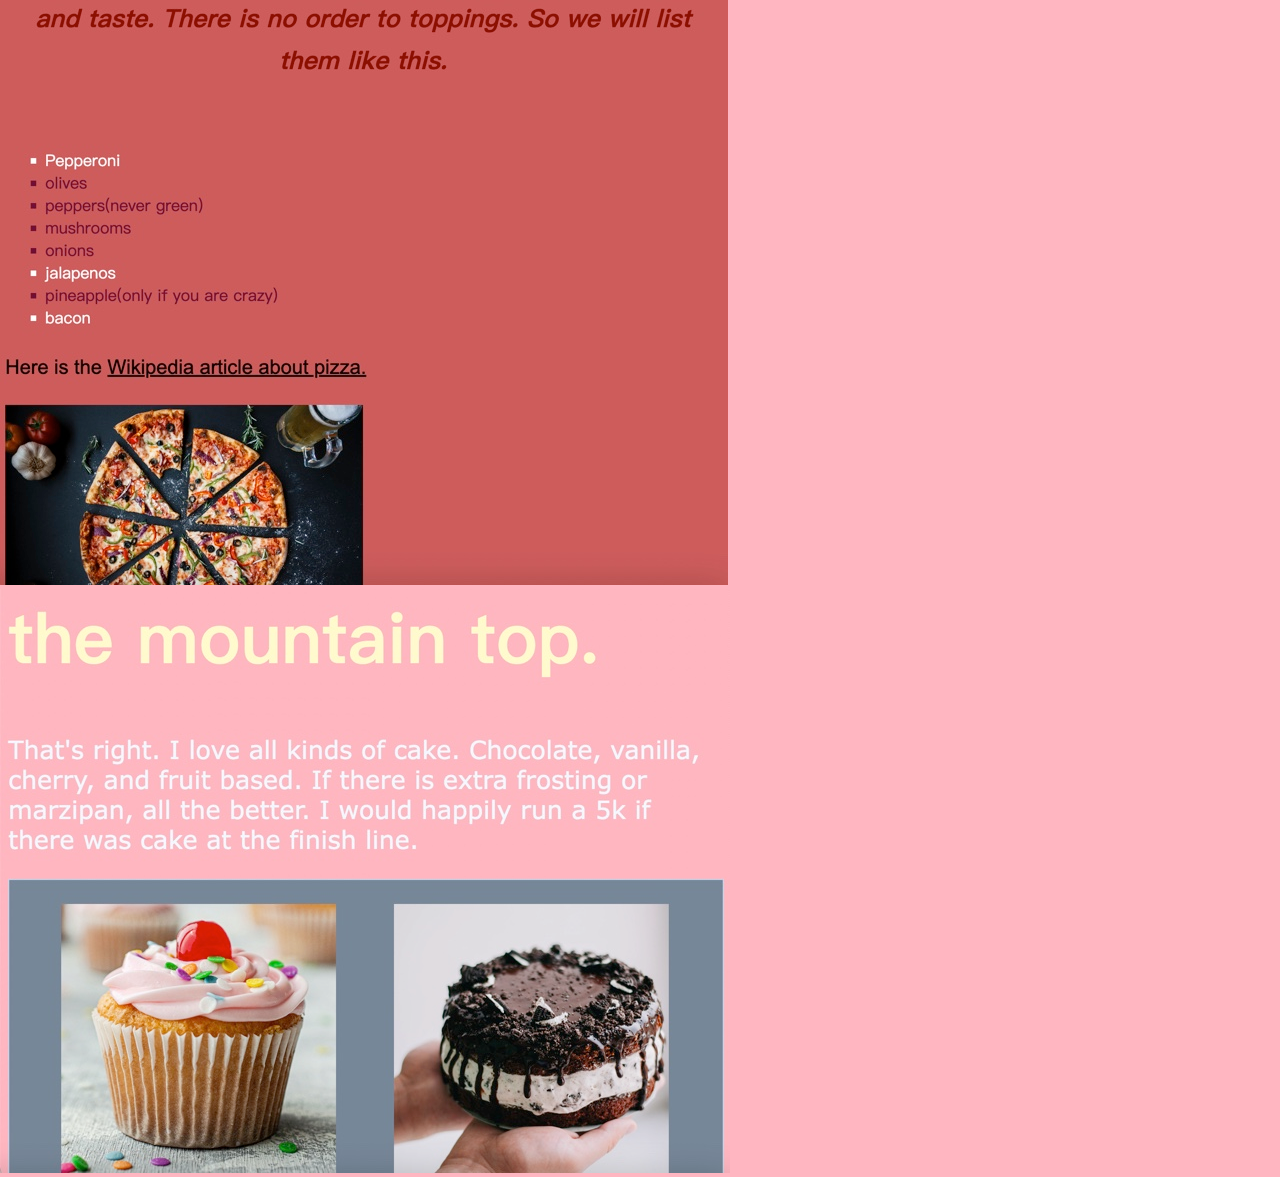
==== coding worksheet practice.html @ c8d42ca0 "new,coding ws" ====
<!DOCTYPE html>
<html lang="en">
<head>
    <meta charset="UTF-8">
    <meta name="viewport" content="width=device-width, initial-scale=1.0">
    <title>coding weekly worksheets</title>
    <link rel="stylesheet" href="style5.css">
</head>

<body>
    <img src="ws1.jpeg">
    <img src="ws2.jpeg">
</body>
</html>
---- style5.css ----
body {
    margin: 0;
    padding: 0;
    background-color: lightpink;
    
}
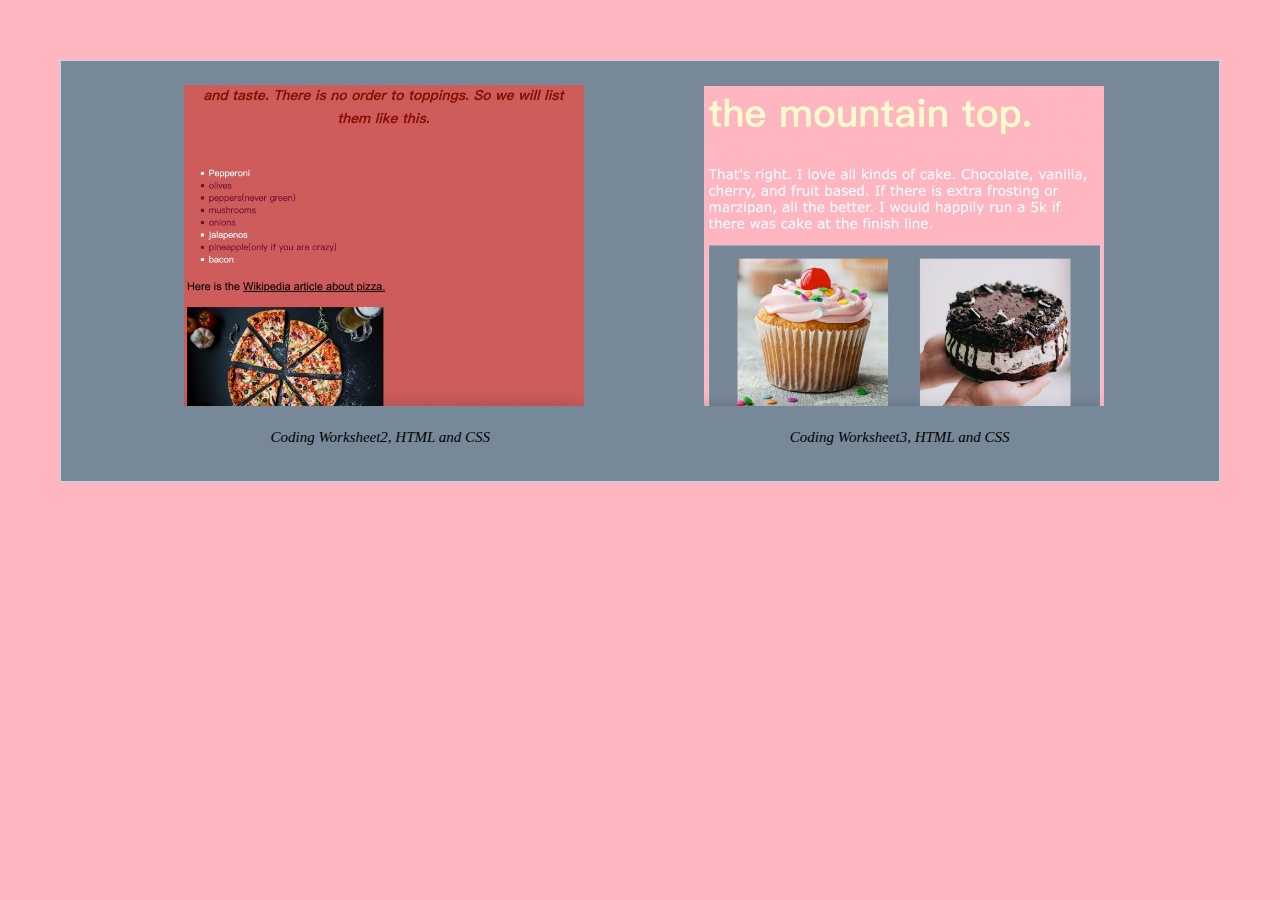
==== commit 62965c96: "coding ws" ====
--- a/coding worksheet practice.html
+++ b/coding worksheet practice.html
@@ -8,7 +8,19 @@
 </head>
 
 <body>
-    <img src="ws1.jpeg">
-    <img src="ws2.jpeg">
+<section class="section-one">
+  <div class="container">
+    <div class="worksheet-group">
+      <img class="jpeg" src="ws1.jpeg" alt="Worksheet 1">
+      <p class="caption">Coding Worksheet2, HTML and CSS</p>
+    </div>
+
+    <div class="worksheet-group">
+        <img class="jpeg" src="ws2.jpeg" alt="Worksheet 2">
+        <p class="caption">Coding Worksheet3, HTML and CSS</p>
+    </div>
+  </div>
+</section>
+
 </body>
-</html>+</html>
--- a/style5.css
+++ b/style5.css
@@ -1,6 +1,36 @@
 body {
-    margin: 0;
-    padding: 0;
+    margin: 30px;
+    padding: 30px;
     background-color: lightpink;
-    
 }
+
+.section-one {
+    border: 1px solid rgb(191, 214, 237);
+    background-color: lightslategrey;
+}
+
+.container {
+    margin-top: 20px;
+    display: flex;
+    justify-content: space-evenly;
+    align-items: center;
+    flex-wrap: wrap;
+}
+
+.caption {
+    font-size: 15px;
+    font-style: italic;
+    text-align: center;
+}
+
+.jpeg {
+    width: 100%; /* Use 100% width for responsiveness */
+    height: auto; /* Maintain aspect ratio */
+    max-width: 400px; /* Limit the maximum width */
+    padding: 4px;
+}
+
+.worksheet-group {
+    width: 400px; /* Set a fixed width for consistency */
+    margin-bottom: 20px;
+}
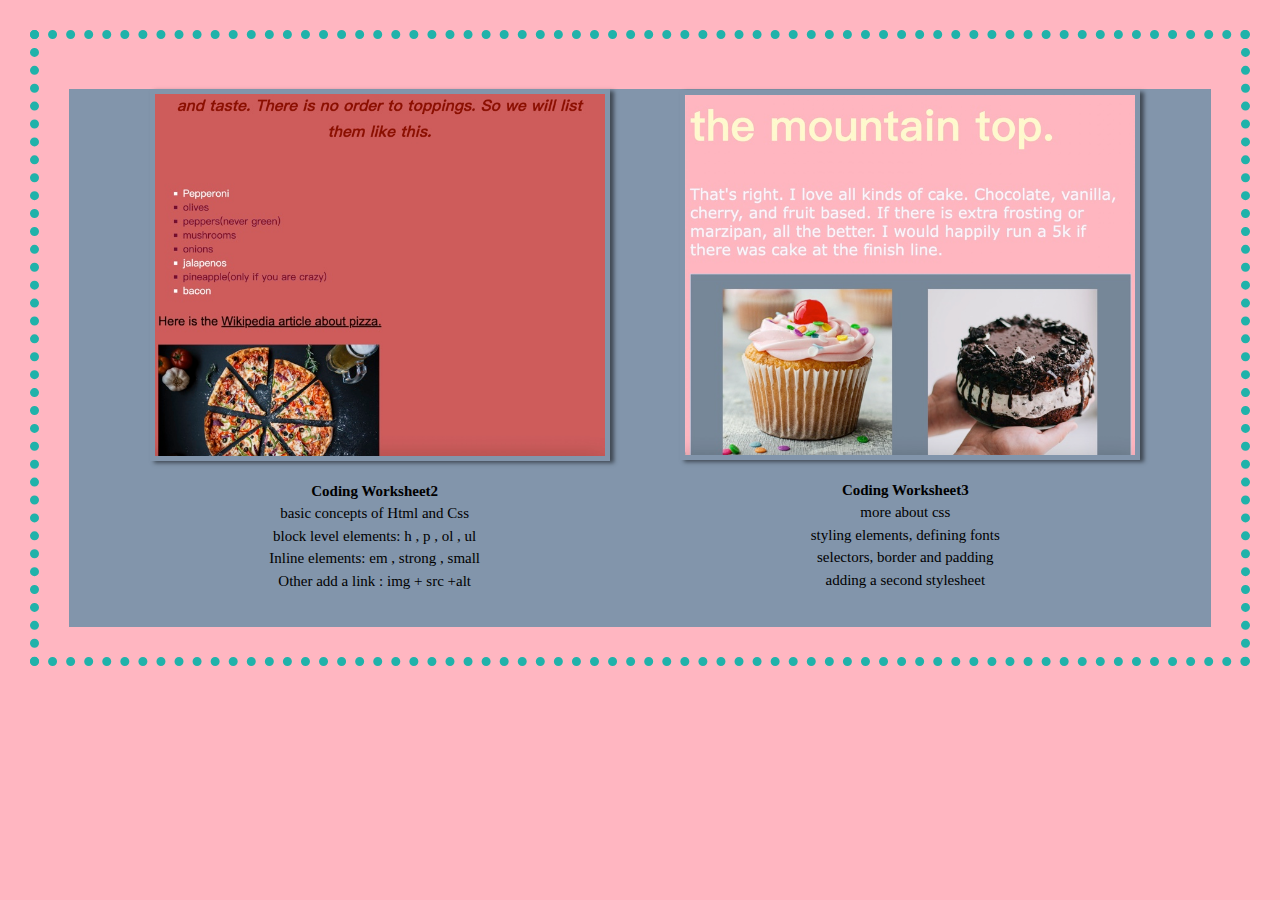
==== commit 97fa4a89: "css styling of coding worksheet" ====
--- a/coding worksheet practice.html
+++ b/coding worksheet practice.html
@@ -12,12 +12,20 @@
   <div class="container">
     <div class="worksheet-group">
       <img class="jpeg" src="ws1.jpeg" alt="Worksheet 1">
-      <p class="caption">Coding Worksheet2, HTML and CSS</p>
+      <p class="caption"><strong>Coding Worksheet2 </strong><br>
+    basic concepts of Html and Css<br>
+     block level elements: h , p , ol , ul <br>
+     Inline elements: em , strong , small <br>
+     Other add a link : img + src +alt </p>
     </div>
 
     <div class="worksheet-group">
         <img class="jpeg" src="ws2.jpeg" alt="Worksheet 2">
-        <p class="caption">Coding Worksheet3, HTML and CSS</p>
+        <p class="caption"><strong>Coding Worksheet3</strong><br>
+        more about css <br>
+        styling elements, defining fonts<br>
+        selectors, border and padding<br>
+        adding a second stylesheet </p>
     </div>
   </div>
 </section>
--- a/style5.css
+++ b/style5.css
@@ -2,11 +2,11 @@
     margin: 30px;
     padding: 30px;
     background-color: lightpink;
+    border: 9px dotted lightseagreen;
 }
 
 .section-one {
-    border: 1px solid rgb(191, 214, 237);
-    background-color: lightslategrey;
+    background-color: rgb(130, 149, 171);
 }
 
 .container {
@@ -19,18 +19,26 @@
 
 .caption {
     font-size: 15px;
-    font-style: italic;
+    font-family: 'Times New Roman', Times, serif;
     text-align: center;
+    line-height: 1.5;
 }
 
 .jpeg {
     width: 100%; /* Use 100% width for responsiveness */
     height: auto; /* Maintain aspect ratio */
-    max-width: 400px; /* Limit the maximum width */
-    padding: 4px;
+    max-width: 450px; /* Limit the maximum width */
+    padding: 5px;
+    box-shadow: 4px 2px 4px rgba(0, 0, 0, 0.5);
+}
+
+.worksheet-group img:hover {
+    transform: scale(1.0095);
+    transition: transform 0.3s ease;
+    filter: brightness(1.05);
 }
 
 .worksheet-group {
-    width: 400px; /* Set a fixed width for consistency */
+    width: 450px; /* Set a fixed width for consistency */
     margin-bottom: 20px;
 }
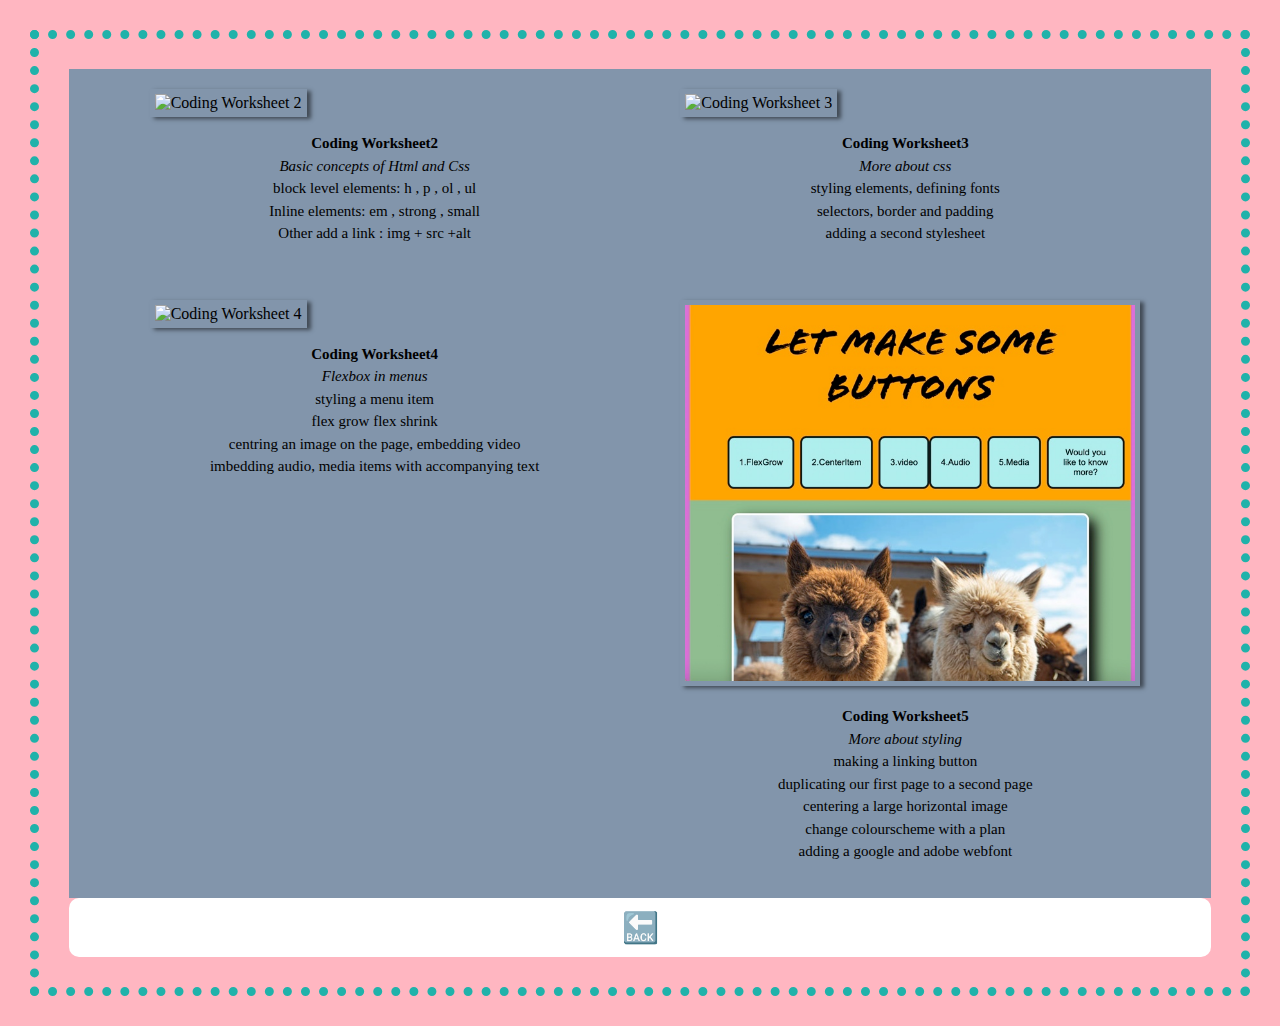
==== commit de2131e3: "new" ====
--- a/coding worksheet practice.html
+++ b/coding worksheet practice.html
@@ -11,24 +11,49 @@
 <section class="section-one">
   <div class="container">
     <div class="worksheet-group">
-      <img class="jpeg" src="ws1.jpeg" alt="Worksheet 1">
+      <img class="jpeg" src="images of work/ws1.jpeg" alt="Coding Worksheet 2">
       <p class="caption"><strong>Coding Worksheet2 </strong><br>
-    basic concepts of Html and Css<br>
+     <em>Basic concepts of Html and Css</em><br>
      block level elements: h , p , ol , ul <br>
      Inline elements: em , strong , small <br>
      Other add a link : img + src +alt </p>
     </div>
 
     <div class="worksheet-group">
-        <img class="jpeg" src="ws2.jpeg" alt="Worksheet 2">
+        <img class="jpeg" src="images of work/ws2.jpeg" alt="Coding Worksheet 3">
         <p class="caption"><strong>Coding Worksheet3</strong><br>
-        more about css <br>
+        <em>More about css</em><br>
         styling elements, defining fonts<br>
         selectors, border and padding<br>
         adding a second stylesheet </p>
     </div>
+
+    <div class="worksheet-group">
+        <img class="jpeg" src="images of work/ws3.jpeg" alt="Coding Worksheet 4">
+        <p class="caption"><strong>Coding Worksheet4</strong><br>
+        <em>Flexbox in menus</em><br>
+        styling a menu item<br>
+        flex grow flex shrink<br>
+        centring an image on the page, embedding video<br>
+        imbedding audio, media items with accompanying text </p>
+    </div>
+
+    <div class="worksheet-group">
+        <img class="jpeg" src="images of work/ws4.jpeg" alt="Coding Worksheet 5">
+        <p class="caption"><strong>Coding Worksheet5</strong><br>
+        <em>More about styling</em><br>
+        making a linking button<br>
+        duplicating our first page to a second page<br>
+        centering a large horizontal image<br>
+        change colourscheme with a plan<br>
+        adding a google and adobe webfont</p>
+    </div>
+
+
   </div>
 </section>
 
+<a href="index.html" target="_blank" class="back-button">🔙</a>
+
 </body>
 </html>
--- a/style5.css
+++ b/style5.css
@@ -10,10 +10,9 @@
 }
 
 .container {
-    margin-top: 20px;
     display: flex;
     justify-content: space-evenly;
-    align-items: center;
+    align-items: flex-start;
     flex-wrap: wrap;
 }
 
@@ -25,6 +24,7 @@
 }
 
 .jpeg {
+    margin-top: 20px;
     width: 100%; /* Use 100% width for responsiveness */
     height: auto; /* Maintain aspect ratio */
     max-width: 450px; /* Limit the maximum width */
@@ -42,3 +42,22 @@
     width: 450px; /* Set a fixed width for consistency */
     margin-bottom: 20px;
 }
+
+
+.back-button {
+    display: flex;
+    justify-content: center;
+    align-items: center;
+    font-size: 30px;
+    border-radius: 10px;
+    text-decoration: none;
+    padding: 12px 22px;
+    background-color: rgb(255, 255, 255);
+}
+
+.back-button:hover {
+    background-color: #b3facb;
+    box-shadow: 0 2px #FFC2C3;
+    transform: translateY(2px);
+}
+
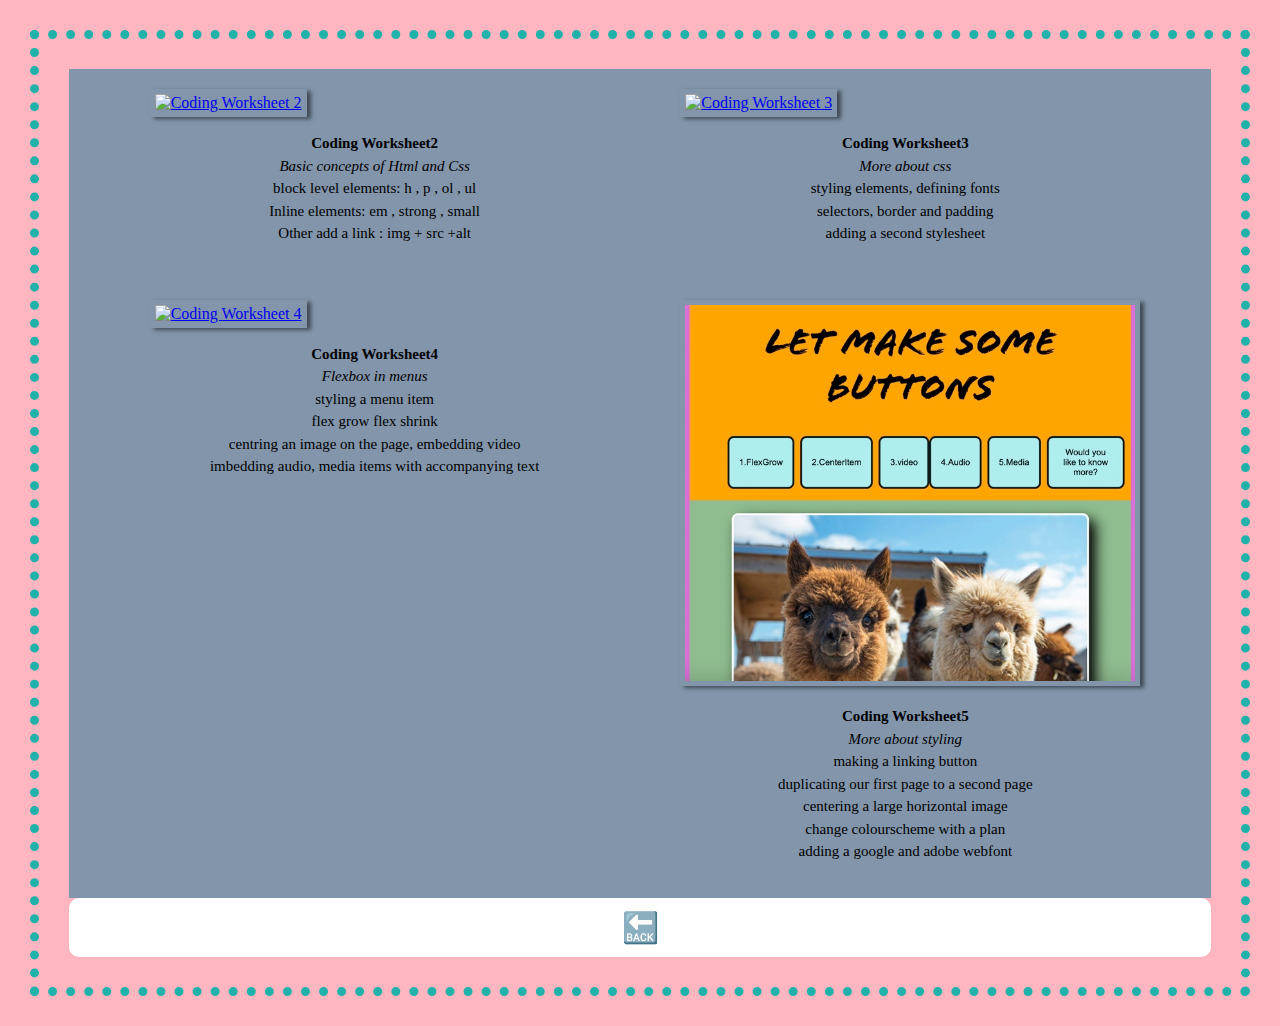
==== commit aab60c1d: "adding website of coding ws" ====
--- a/coding worksheet practice.html
+++ b/coding worksheet practice.html
@@ -8,10 +8,17 @@
 </head>
 
 <body>
-<section class="section-one">
-  <div class="container">
-    <div class="worksheet-group">
-      <img class="jpeg" src="images of work/ws1.jpeg" alt="Coding Worksheet 2">
+
+    <section class="section-one">
+        <div class="container">
+          <div class="worksheet-group">
+
+            <a href="week2.html">
+              <img class="jpeg" src="images of work/ws1.jpeg" alt="Coding Worksheet 2">
+            </a>
+            <a href="week2.css"></a>
+
+
       <p class="caption"><strong>Coding Worksheet2 </strong><br>
      <em>Basic concepts of Html and Css</em><br>
      block level elements: h , p , ol , ul <br>
@@ -19,8 +26,17 @@
      Other add a link : img + src +alt </p>
     </div>
 
+
+
     <div class="worksheet-group">
-        <img class="jpeg" src="images of work/ws2.jpeg" alt="Coding Worksheet 3">
+
+            <a href="week3.html">
+              <img class="jpeg" src="images of work/ws2.jpeg" alt="Coding Worksheet 3">
+            </a>
+            <a href="week3.css"></a>
+            <a href="week3.2.css"></a>
+
+
         <p class="caption"><strong>Coding Worksheet3</strong><br>
         <em>More about css</em><br>
         styling elements, defining fonts<br>
@@ -28,8 +44,15 @@
         adding a second stylesheet </p>
     </div>
 
+
+
     <div class="worksheet-group">
-        <img class="jpeg" src="images of work/ws3.jpeg" alt="Coding Worksheet 4">
+
+        <a href="week4.html">
+            <img class="jpeg" src="images of work/ws3.jpeg" alt="Coding Worksheet 4">
+          </a>
+          <a href="week4.css"></a>
+
         <p class="caption"><strong>Coding Worksheet4</strong><br>
         <em>Flexbox in menus</em><br>
         styling a menu item<br>
@@ -39,7 +62,12 @@
     </div>
 
     <div class="worksheet-group">
-        <img class="jpeg" src="images of work/ws4.jpeg" alt="Coding Worksheet 5">
+      
+        <a href="week5.html">
+            <img class="jpeg" src="images of work/ws4.jpeg" alt="Coding Worksheet 5">
+          </a>
+          <a href="week5.css"></a>
+
         <p class="caption"><strong>Coding Worksheet5</strong><br>
         <em>More about styling</em><br>
         making a linking button<br>
--- a/style5.css
+++ b/style5.css
@@ -12,7 +12,7 @@
 .container {
     display: flex;
     justify-content: space-evenly;
-    align-items: flex-start;
+    align-items: flex-start;/*on the same asxis*/
     flex-wrap: wrap;
 }
 
